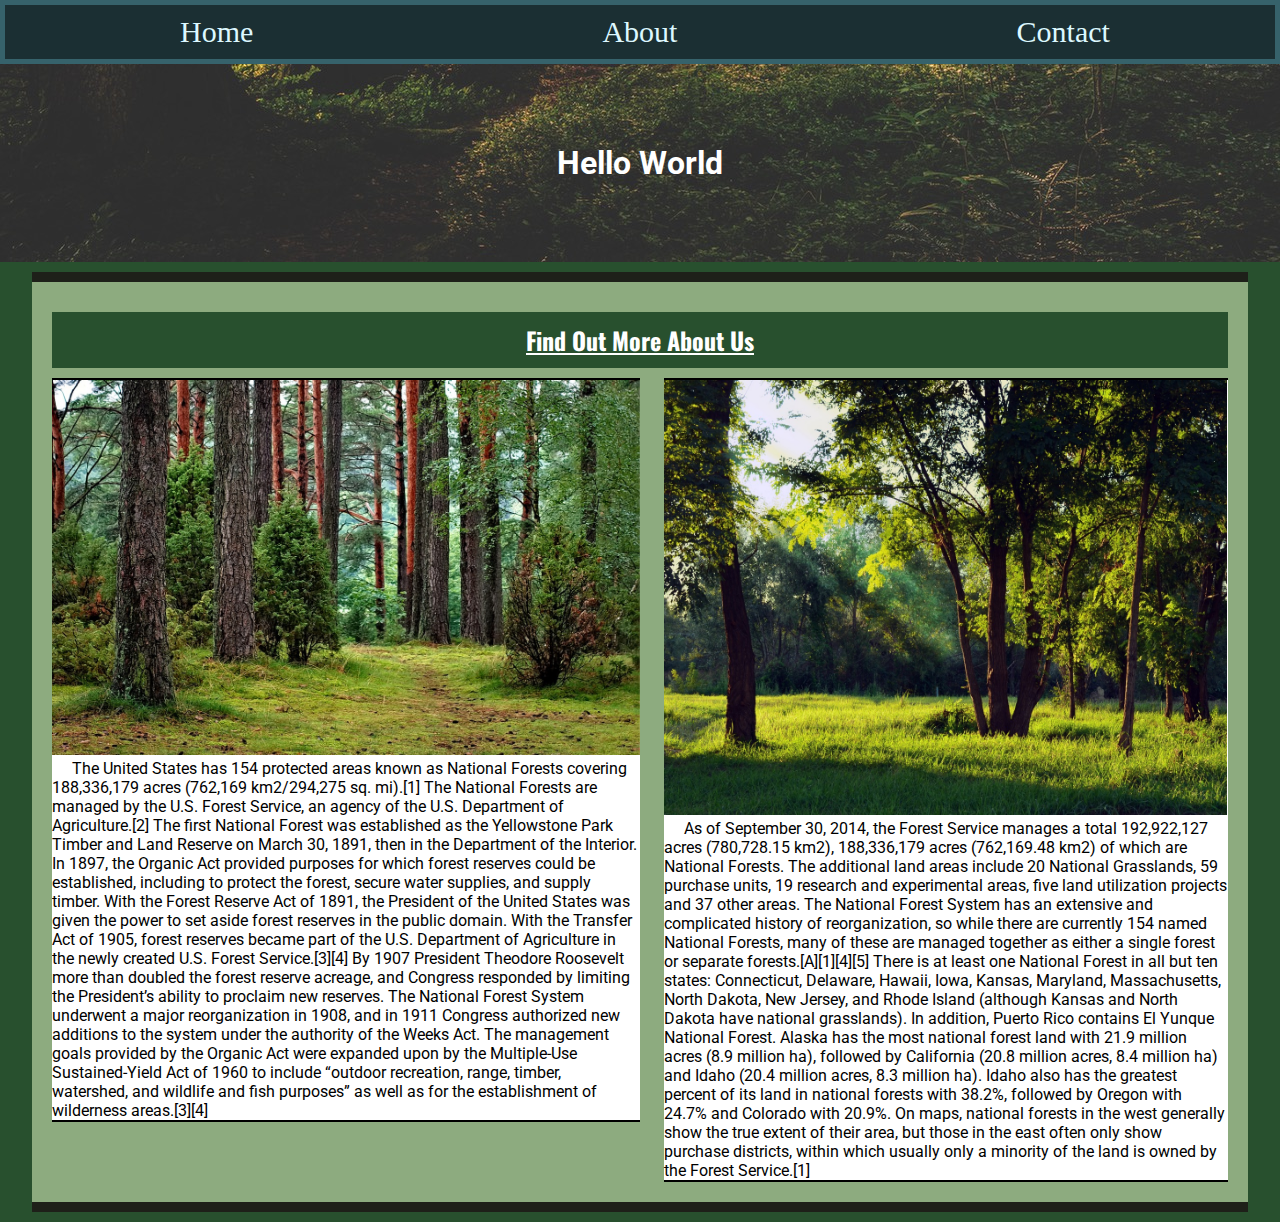
==== about.html @ 57ed6184 "added fonts and pages" ====
<!doctype html>
<html lang="en">
	<head>
		<meta charset="utf-8">
		<link rel="stylesheet" type="text/css" href="css/style.css">
		<link href="https://fonts.googleapis.com/css?family=Oswald" rel="stylesheet">
		<title>My Second Website</title>
	</head>
	
	<body>
		<nav>
			<ul>
				<li><a href="index.html">Home</a></li>
				<li><a href="about.html">About</a></li>
				<li><a href="#">Contact</a></li>
			</ul>
		</nav>
		<div class="header">
			<h1>Hello World</h1>
		</div>
		<div class="main-content">
			<h2 class="center-text">Find Out More About Us</h2>
			

			<div class="side1">
			<img src="images/forest4.jpeg" class="forest4">
				<p>The United States has 154 protected areas known as National Forests covering 188,336,179 acres (762,169 km2/294,275 sq. mi).[1] The National Forests are managed by the U.S. Forest Service, an agency of the U.S. Department of Agriculture.[2] The first National Forest was established as the Yellowstone Park Timber and Land Reserve on March 30, 1891, then in the Department of the Interior. In 1897, the Organic Act provided purposes for which forest reserves could be established, including to protect the forest, secure water supplies, and supply timber. With the Forest Reserve Act of 1891, the President of the United States was given the power to set aside forest reserves in the public domain. With the Transfer Act of 1905, forest reserves became part of the U.S. Department of Agriculture in the newly created U.S. Forest Service.[3][4]

				By 1907 President Theodore Roosevelt more than doubled the forest reserve acreage, and Congress responded by limiting the President’s ability to proclaim new reserves. The National Forest System underwent a major reorganization in 1908, and in 1911 Congress authorized new additions to the system under the authority of the Weeks Act. The management goals provided by the Organic Act were expanded upon by the Multiple-Use Sustained-Yield Act of 1960 to include “outdoor recreation, range, timber, watershed, and wildlife and fish purposes” as well as for the establishment of wilderness areas.[3][4]</p>
			</div>

			<div class="side2">
			<img src="images/forest5.jpeg" class="forest5">
				<p>
				As of September 30, 2014, the Forest Service manages a total 192,922,127 acres (780,728.15 km2), 188,336,179 acres (762,169.48 km2) of which are National Forests. The additional land areas include 20 National Grasslands, 59 purchase units, 19 research and experimental areas, five land utilization projects and 37 other areas. The National Forest System has an extensive and complicated history of reorganization, so while there are currently 154 named National Forests, many of these are managed together as either a single forest or separate forests.[A][1][4][5]

There is at least one National Forest in all but ten states: Connecticut, Delaware, Hawaii, Iowa, Kansas, Maryland, Massachusetts, North Dakota, New Jersey, and Rhode Island (although Kansas and North Dakota have national grasslands). In addition, Puerto Rico contains El Yunque National Forest. Alaska has the most national forest land with 21.9 million acres (8.9 million ha), followed by California (20.8 million acres, 8.4 million ha) and Idaho (20.4 million acres, 8.3 million ha). Idaho also has the greatest percent of its land in national forests with 38.2%, followed by Oregon with 24.7% and Colorado with 20.9%. On maps, national forests in the west generally show the true extent of their area, but those in the east often only show purchase districts, within which usually only a minority of the land is owned by the Forest Service.[1]<p>
		</div>
			
			
		</div><!---wrapper div end-->
	</body>

</html>
---- css/style.css ----
/*@import url('https://fonts.googleapis.com/css?family=Roboto');*/
@import url('https://fonts.googleapis.com/css?family=Roboto');

body{
	background-color:#28502E;
	margin:0 auto;
	font-family: 'Roboto', sans-serif;
}

*{
	box-sizing: border-box;
	padding:0;
	margin:0;
}

p{
	font-size:16px;
}

h2{
	background-color:#28502E;
	margin:10px 0;
	padding:10px;
}

nav{
	/*background: red;*/
	/*width:50%;*/
	/*height: 50px;*/
	/*margin:0 auto;*/
	border-radius: 0px 0px 10px 10px;
	/*width: 100%;*/
}

nav li{
	float:left;
	width: 33.33%;
	/*border:1px solid red;*/
	/*height:100px;*/
	background:#1B2F33;
	text-align: center;
	padding:10px 10px;
	font-family: Impact;
}

nav ul{
	list-style:none; /*this takes off the bullet points*/
	/*border:1px solid red;*/
	background:#36626b;
	overflow: auto;
	margin:0 auto;
	padding:5px 5px;/*for future reference, a padding of 0 will make the nav bar completely shift to the left side.*/

}

nav a{
	color:#ddf8ff;
	text-decoration: none;
	font-size: 30px;
	transition: .8s;

}

nav a:hover{
	color:#fff;
}

.header{
	background-image: url("../images/forest.jpeg");
	background-size: cover;
	background-position: bottom;
	padding:80px 20px;
	/*width:100vw;
	height: 100vh;*/
}

.header h1{
	color:#ffffff;
	text-align: center;

}

.main-content{
	width:95%;
	padding:20px;
	margin:10px auto;
	border:10px solid #1E2019;
	border-left:none;
	border-right: none;
	background-color: #8DAB7F;
	overflow: auto;
	/*font-family: 'Roboto', sans-serif;*/
}

.side1{
	width:50%;
	float: left;
	background:white;
	overflow: auto;
	border:2px solid black;
	border-left:none;
	border-right: none;
}

.side1 p{
	text-indent: 20px;
}

.side2{
	width:48%;
	background-color:white;
	/*overflow: auto;*/
	float: right;
	border:2px solid black;
	border-left:none;
	border-right:none;
}

.side2 p{
	text-indent:20px;
}

.main-content img{
	/*margin:30px;
	/*padding:20px;*/
	/*width: 50%;
	*/
}


.img-50{
	display: block;
	margin:50px auto;
	width:50%;
	box-shadow: 10px 10px 100px 10px #ddf8ff;
}


.img-40{
	display: block;
	margin:10px auto;
	width: 50%;
}

.forest4{
	/*float:left;*/
	/*width:500px;*/
	/*clear: both;*/
	width:100%;
}

.forest5{
	/*float:left;*/
	/*width:500px;*/
	/*clear: both;*/
	width:99.9%;
	margin:0 auto;
	/*display: block;*/
	/*background-size: stretch;*/
}

/*These are utility classes
=====================================*/
.center-text{
	text-decoration:underline;
	text-align: center;
	color:white;
	/*font-family: sans-serif;*/
	font-family: 'Oswald', sans-serif;
}
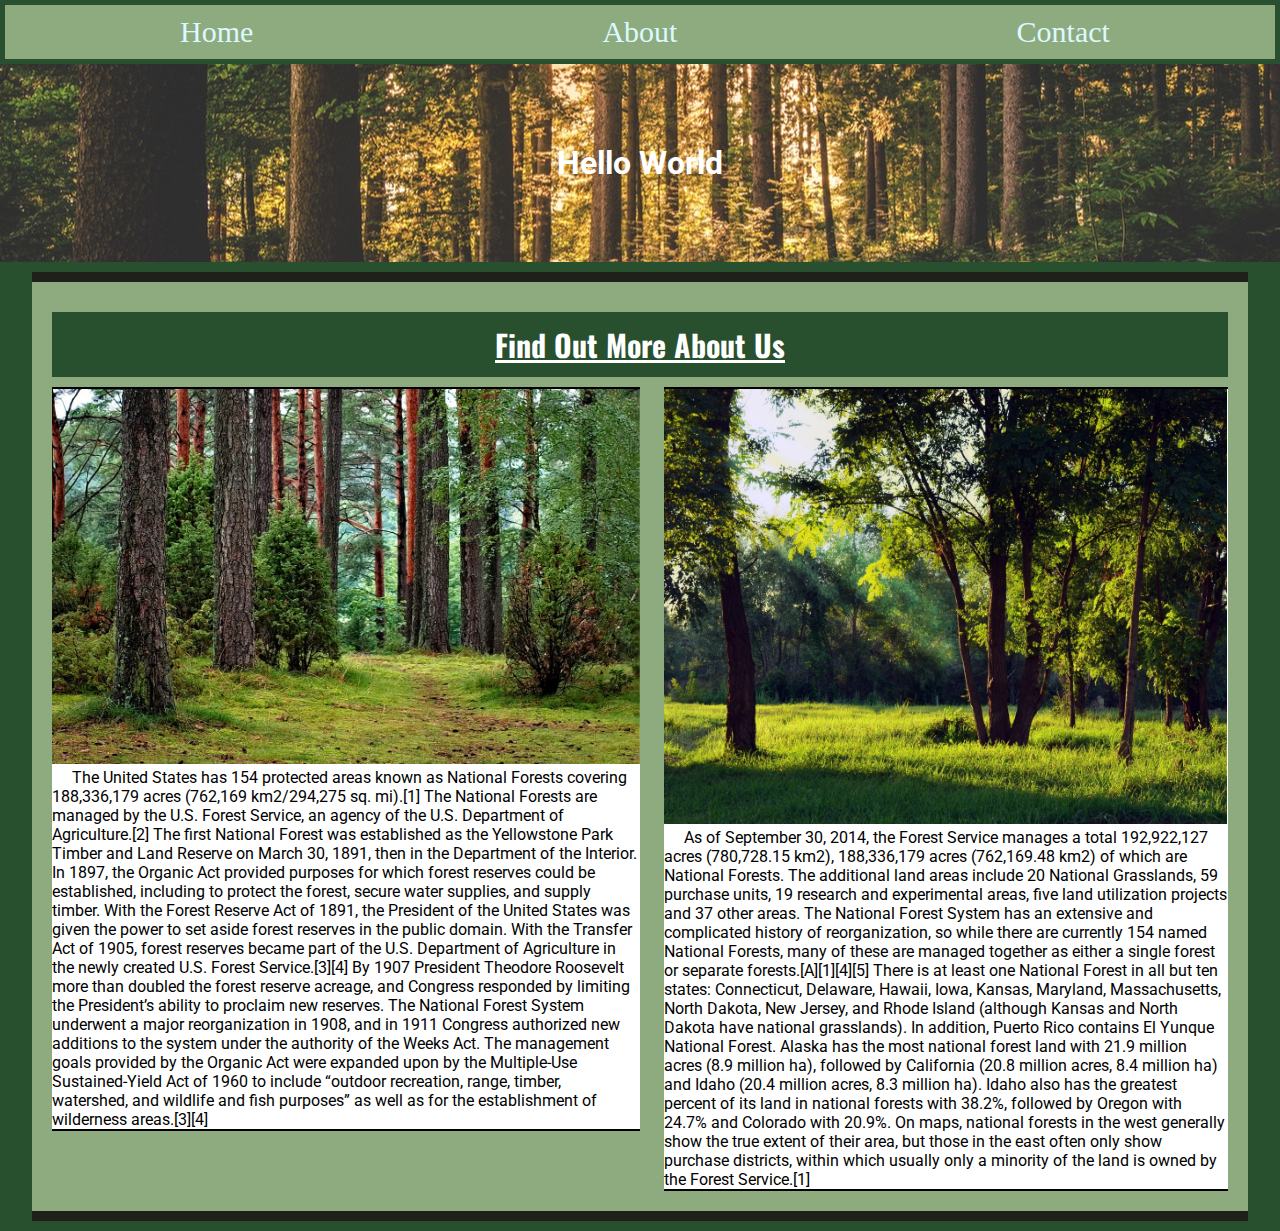
==== commit 71328a94: "created form page and styled" ====
--- a/about.html
+++ b/about.html
@@ -6,13 +6,12 @@
 		<link href="https://fonts.googleapis.com/css?family=Oswald" rel="stylesheet">
 		<title>My Second Website</title>
 	</head>
-	
 	<body>
 		<nav>
 			<ul>
 				<li><a href="index.html">Home</a></li>
 				<li><a href="about.html">About</a></li>
-				<li><a href="#">Contact</a></li>
+				<li><a href="contact.html">Contact</a></li>
 			</ul>
 		</nav>
 		<div class="header">
--- a/css/style.css
+++ b/css/style.css
@@ -16,6 +16,7 @@
 p{
 	font-size:16px;
 }
+
 
 h2{
 	background-color:#28502E;
@@ -37,7 +38,7 @@
 	width: 33.33%;
 	/*border:1px solid red;*/
 	/*height:100px;*/
-	background:#1B2F33;
+	background:#8DAB7F	;
 	text-align: center;
 	padding:10px 10px;
 	font-family: Impact;
@@ -46,7 +47,7 @@
 nav ul{
 	list-style:none; /*this takes off the bullet points*/
 	/*border:1px solid red;*/
-	background:#36626b;
+	background:#28502E;
 	overflow: auto;
 	margin:0 auto;
 	padding:5px 5px;/*for future reference, a padding of 0 will make the nav bar completely shift to the left side.*/
@@ -57,7 +58,7 @@
 	color:#ddf8ff;
 	text-decoration: none;
 	font-size: 30px;
-	transition: .8s;
+	transition:.8s;
 
 }
 
@@ -68,7 +69,7 @@
 .header{
 	background-image: url("../images/forest.jpeg");
 	background-size: cover;
-	background-position: bottom;
+	background-position: center;
 	padding:80px 20px;
 	/*width:100vw;
 	height: 100vh;*/
@@ -167,9 +168,37 @@
 	color:white;
 	/*font-family: sans-serif;*/
 	font-family: 'Oswald', sans-serif;
-}
-
-
-
-
-
+	font-size:30px;
+}
+
+form{
+	border: 20px solid #28502E;
+	/*border-bottom: none;*/
+	border-top: none;
+}
+
+label{
+	display:block;
+	margin:0 auto;
+	padding:10px;
+	text-align: center;
+	/*border:1px solid red;*/
+}
+
+#submit{
+	width: 10%;
+	height: 40px;
+	display: block;
+	margin:0 auto;
+	cursor:pointer;
+	border-radius:10px;
+	background-color: white;
+	box-shadow:0px 0px 50px 0px #fff;
+
+}
+
+.radio{
+
+}
+
+
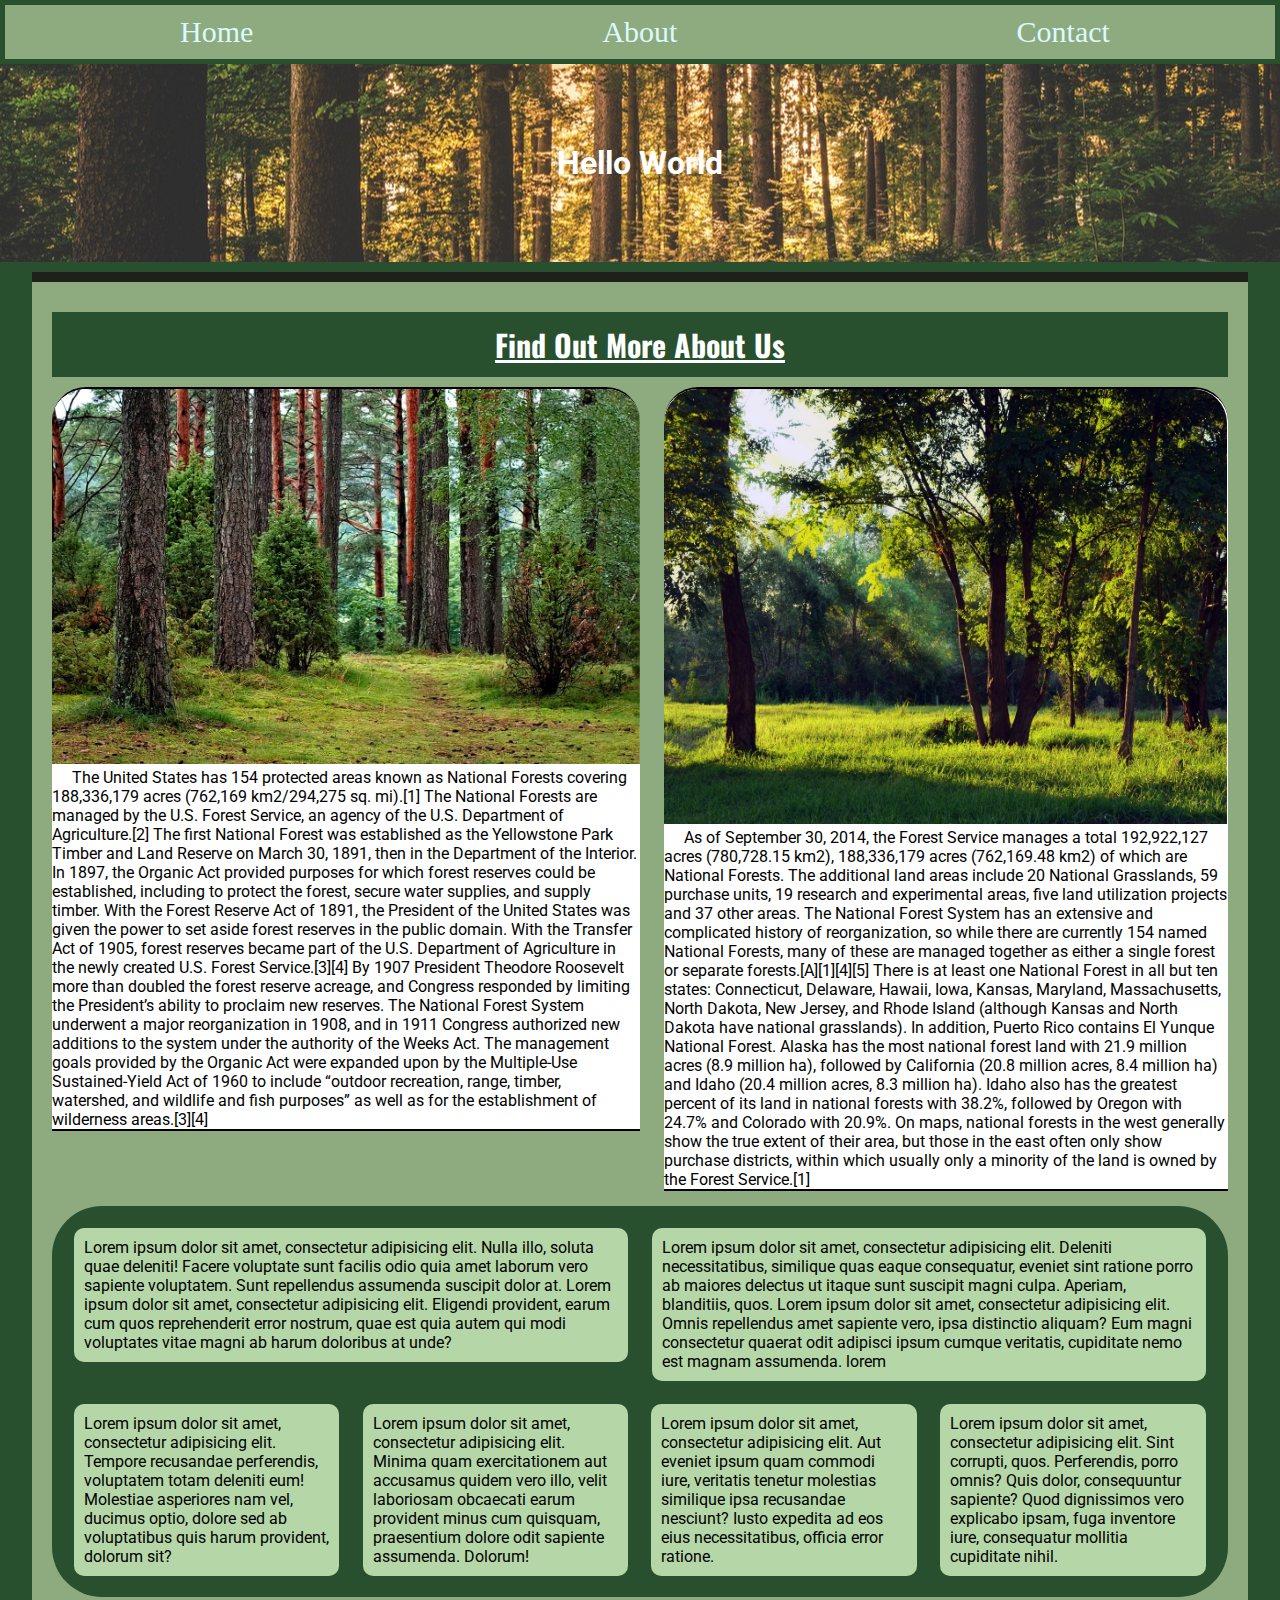
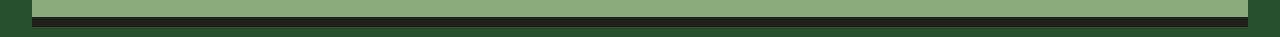
==== commit 4e2cff8e: "created columns and nav" ====
--- a/about.html
+++ b/about.html
@@ -28,13 +28,36 @@
 				By 1907 President Theodore Roosevelt more than doubled the forest reserve acreage, and Congress responded by limiting the President’s ability to proclaim new reserves. The National Forest System underwent a major reorganization in 1908, and in 1911 Congress authorized new additions to the system under the authority of the Weeks Act. The management goals provided by the Organic Act were expanded upon by the Multiple-Use Sustained-Yield Act of 1960 to include “outdoor recreation, range, timber, watershed, and wildlife and fish purposes” as well as for the establishment of wilderness areas.[3][4]</p>
 			</div>
 
-			<div class="side2">
+			<div style="margin-bottom:15px;" class="side2">
 			<img src="images/forest5.jpeg" class="forest5">
 				<p>
 				As of September 30, 2014, the Forest Service manages a total 192,922,127 acres (780,728.15 km2), 188,336,179 acres (762,169.48 km2) of which are National Forests. The additional land areas include 20 National Grasslands, 59 purchase units, 19 research and experimental areas, five land utilization projects and 37 other areas. The National Forest System has an extensive and complicated history of reorganization, so while there are currently 154 named National Forests, many of these are managed together as either a single forest or separate forests.[A][1][4][5]
 
-There is at least one National Forest in all but ten states: Connecticut, Delaware, Hawaii, Iowa, Kansas, Maryland, Massachusetts, North Dakota, New Jersey, and Rhode Island (although Kansas and North Dakota have national grasslands). In addition, Puerto Rico contains El Yunque National Forest. Alaska has the most national forest land with 21.9 million acres (8.9 million ha), followed by California (20.8 million acres, 8.4 million ha) and Idaho (20.4 million acres, 8.3 million ha). Idaho also has the greatest percent of its land in national forests with 38.2%, followed by Oregon with 24.7% and Colorado with 20.9%. On maps, national forests in the west generally show the true extent of their area, but those in the east often only show purchase districts, within which usually only a minority of the land is owned by the Forest Service.[1]<p>
+				There is at least one National Forest in all but ten states: Connecticut, Delaware, Hawaii, Iowa, Kansas, Maryland, Massachusetts, North Dakota, New Jersey, and Rhode Island (although Kansas and North Dakota have national grasslands). In addition, Puerto Rico contains El Yunque National Forest. Alaska has the most national forest land with 21.9 million acres (8.9 million ha), followed by California (20.8 million acres, 8.4 million ha) and Idaho (20.4 million acres, 8.3 million ha). Idaho also has the greatest percent of its land in national forests with 38.2%, followed by Oregon with 24.7% and Colorado with 20.9%. On maps, national forests in the west generally show the true extent of their area, but those in the east often only show purchase districts, within which usually only a minority of the land is owned by the Forest Service.[1]<p>
 		</div>
+<!---from here on is the column rows that we created in class-->
+	<div class="row">
+	   <div class="col-1-2">
+	    	<p>Lorem ipsum dolor sit amet, consectetur adipisicing elit. Nulla illo, soluta quae deleniti! Facere voluptate sunt facilis odio quia amet laborum vero sapiente voluptatem. Sunt repellendus assumenda suscipit dolor at. Lorem ipsum dolor sit amet, consectetur adipisicing elit. Eligendi provident, earum cum quos reprehenderit error nostrum, quae est quia autem qui modi voluptates vitae magni ab harum doloribus at unde?</p>
+	  </div>
+	  <div class="col-1-2">
+	    	<p>Lorem ipsum dolor sit amet, consectetur adipisicing elit. Deleniti necessitatibus, similique quas eaque consequatur, eveniet sint ratione porro ab maiores delectus ut itaque sunt suscipit magni culpa. Aperiam, blanditiis, quos. Lorem ipsum dolor sit amet, consectetur adipisicing elit. Omnis repellendus amet sapiente vero, ipsa distinctio aliquam? Eum magni consectetur quaerat odit adipisci ipsum cumque veritatis, cupiditate nemo est magnam assumenda. lorem</p>
+	  </div>
+<!-- </div>
+<div class="row"> -->
+  		<div class="col-1-4"lorem>
+  			<p>Lorem ipsum dolor sit amet, consectetur adipisicing elit. Tempore recusandae perferendis, voluptatem totam deleniti eum! Molestiae asperiores nam vel, ducimus optio, dolore sed ab voluptatibus quis harum provident, dolorum sit?</p>
+  		</div>
+  		<div class="col-1-4">
+  			<p>Lorem ipsum dolor sit amet, consectetur adipisicing elit. Minima quam exercitationem aut accusamus quidem vero illo, velit laboriosam obcaecati earum provident minus cum quisquam, praesentium dolore odit sapiente assumenda. Dolorum!</p>
+  		</div>
+  		<div class="col-1-4">
+  			<p>Lorem ipsum dolor sit amet, consectetur adipisicing elit. Aut eveniet ipsum quam commodi iure, veritatis tenetur molestias similique ipsa recusandae nesciunt? Iusto expedita ad eos eius necessitatibus, officia error ratione.</p>
+  		</div>
+  		<div class="col-1-4">
+  			<p>Lorem ipsum dolor sit amet, consectetur adipisicing elit. Sint corrupti, quos. Perferendis, porro omnis? Quis dolor, consequuntur sapiente? Quod dignissimos vero explicabo ipsam, fuga inventore iure, consequatur mollitia cupiditate nihil.</p>
+  		</div>
+	</div>
 			
 			
 		</div><!---wrapper div end-->
--- a/css/style.css
+++ b/css/style.css
@@ -101,6 +101,7 @@
 	border:2px solid black;
 	border-left:none;
 	border-right: none;
+	border-radius: 34px 34px 0px 0px;
 }
 
 .side1 p{
@@ -115,6 +116,7 @@
 	border:2px solid black;
 	border-left:none;
 	border-right:none;
+	border-radius:34px 34px 0px 0px;
 }
 
 .side2 p{
@@ -151,6 +153,7 @@
 }
 
 .forest5{
+	border-radius:34px 34px 0px 0px;
 	/*float:left;*/
 	/*width:500px;*/
 	/*clear: both;*/
@@ -185,6 +188,11 @@
 	/*border:1px solid red;*/
 }
 
+input{
+
+}
+
+
 #submit{
 	width: 10%;
 	height: 40px;
@@ -197,8 +205,41 @@
 
 }
 
-.radio{
-
-}
-
-
+*{
+  box-sizing:border-box;
+}
+
+.row{
+ clear:both;
+ background: #28502E;
+ padding:10px;
+ border-radius:50px;
+}  
+
+.row:after {
+  content: "";
+  display: table;
+  clear: both;
+}
+
+
+.col-1-2{
+  float:left;
+  width:48%;
+  background:#b5d6a7;
+  padding:10px;
+  margin:1%;
+  border-radius:10px;
+}
+
+.col-1-4{
+  float:left;
+  width:23%;
+  margin:1%;
+  background-color:#b5d6a7;
+  padding:10px;
+  border-radius:10px;
+/*   background-color:lightgreen; */
+}
+
+
